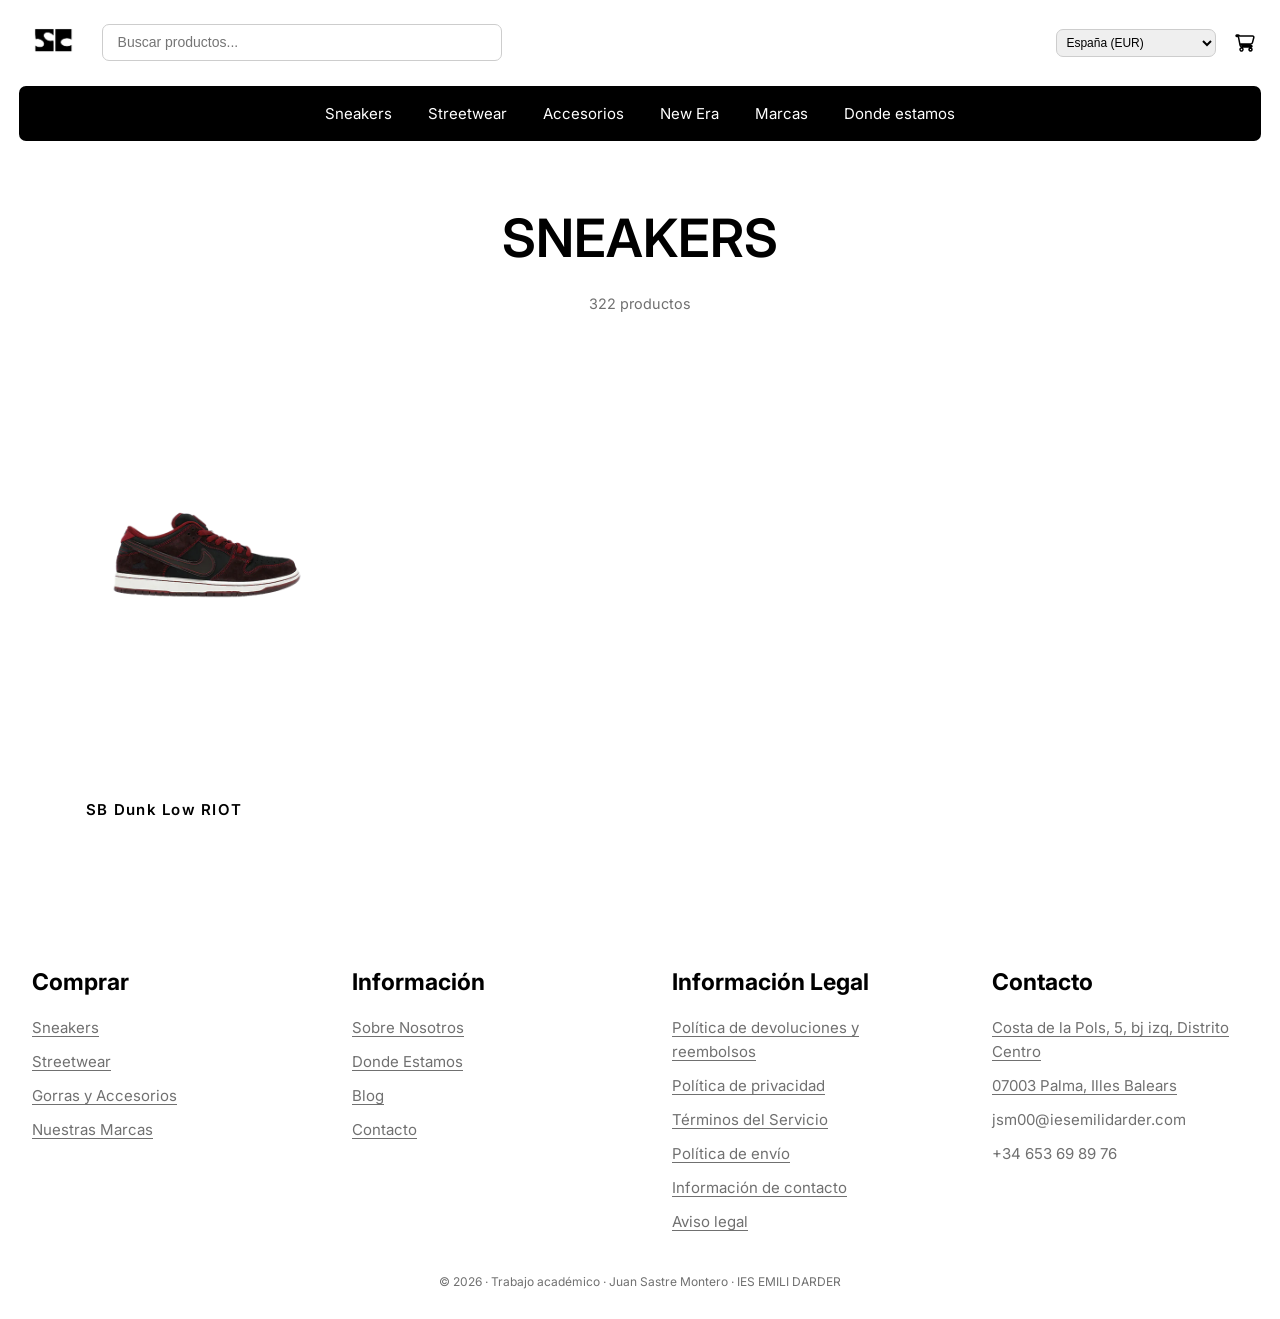
==== collections/collection.html @ 941a2f73 "cssSneakers" ====
<!doctype html>
<html lang="en">
  <head>
    <meta charset="UTF-8" />
    <meta
      name="viewport"
      content="width=device-width, initial-scale=1.0, user-scalable=no"
    />
    <title>Proyecto Juan Sastre Montero LLMM</title>
    <link rel="stylesheet" href="../css/styles.css" />
    <script defer src="js/app.js"></script>
  </head>
  <body>
    <!--HEADER-->
    <header>
      <!--divs de separación para estructura-->
      <div>
        <a href="../index.html"><img src="../img/logo.png" alt="logo" /></a>
        <input type="text" id="buscador" placeholder="Buscar productos..." />
      </div>
      <div>
        <!--Sin función (Probablemente lo hayan puesto porque tienen pensado expandirse en un futuro)-->
        <select name="pais" id="pais">
          <option value="">España (EUR)</option>
        </select>
        <a href=""><i class="fa-solid fa-cart-shopping"></i></a>
      </div>
    </header>
    <!--Div para estructurar-->
    <div class="centrado">
      <nav>
        <div class="elementoNav">
          <a href="#">Sneakers</a>
          <div class="submenu">
            <div>
              <h4>NIKE</h4>
              <a href="">Travis Scott</a>
              <a href="">Nocta</a>
              <a href="">Dunk low</a>
              <a href="">Dunk High</a>
              <a href="">Dunk SB</a>
              <a href="">Air force 1</a>
            </div>
            <div>
              <h4>YEEZY</h4>
              <a href="">350</a>
              <a href="">Slide</a>
              <a href="">Foam</a>
              <a href="">700</a>
            </div>
            <div>
              <h4>ADIDAS</h4>
              <a href="">Bad Bunny</a>
              <a href="">Gazelle</a>
              <a href="">Campus 00</a>
              <a href="">Handball Spezial</a>
              <a href="">Samba</a>
            </div>
            <div>
              <h4>JORDAN</h4>
              <a href="">Jordan 1</a>
              <a href="">Jordan 1 High</a>
              <a href="">Jordan 1 Mid</a>
              <a href="">Jordan 1 Low</a>
              <a href="">Jordan 4</a>
              <a href="">Jordan 3</a>
              <a href="">Jordan 11</a>
            </div>
          </div>
        </div>
        <div class="elementoNav"><a href="#">Streetwear</a></div>
        <div class="elementoNav"><a href="#">Accesorios</a></div>
        <div class="elementoNav"><a href="#">New Era</a></div>
        <div class="elementoNav"><a href="#">Marcas</a></div>
        <div class="elementoNav"><a href="#">Donde estamos</a></div>
      </nav>
    </div>
    <!--MAIN-->
    <main class="productosPage">
      <section class="sectionProductos">
        <div id="colection">
          <h1>SNEAKERS</h1>
          <p>322 productos</p>
        </div>

        <div class="productos">
          <article>
            <div class="contenedorOverflow">
              <img src="../img/Productos/dunk-riot.png" />
            </div>
            <div class="contenidoProd">
              <p>SB Dunk Low RIOT</p>
            </div>
          </article>
          
      </section>
    </main>

    <!--FOOTER-->
    <footer>
      <div>
        <h3>Comprar</h3>
        <a href="">Sneakers</a>
        <a href="">Streetwear</a>
        <a href="">Gorras y Accesorios</a>
        <a href="">Nuestras Marcas</a>
      </div>

      <div>
        <h3>Información</h3>
        <a href="">Sobre Nosotros</a>
        <a href="">Donde Estamos</a>
        <a href="">Blog</a>
        <a href="">Contacto</a>
      </div>

      <div>
        <h3>Información Legal</h3>
        <a href="">Política de devoluciones y reembolsos</a>
        <a href="">Política de privacidad</a>
        <a href="">Términos del Servicio</a>
        <a href="">Política de envío</a>
        <a href="">Información de contacto</a>
        <a href="">Aviso legal</a>
      </div>

      <div>
        <h3>Contacto</h3>
        <a href="">Costa de la Pols, 5, bj izq, Distrito Centro</a>
        <a href="">07003 Palma, Illes Balears</a>
        <p>jsm00@iesemilidarder.com</p>
        <p>+34 653 69 89 76</p>
      </div>
    </footer>
    <div id="final">
      © 2026 · Trabajo académico · Juan Sastre Montero · IES EMILI DARDER
    </div>
  </body>
</html>
---- css/styles.css ----
@import url(https://cdnjs.cloudflare.com/ajax/libs/font-awesome/6.7.2/css/all.min.css);
@font-face {
    font-family: "Inter";
    src: url(../fonts/Inter/Inter-VariableFont_opsz\,wght.ttf);
}
*{
    margin: 0;
    padding: 0;
    box-sizing: border-box;
}
body{
    font-family: Inter;
}
a{
    text-decoration: none;
    color: #000000;
}
/*Definición de variables*/
:root{
    --borde: #cdcdcd;
    --radioBorde: 7px;
}

/*Esilos generales*/
.centrado{
    display: flex;
    justify-content: center;
    align-items: center;
}

.fondoBlur{
    display: flex;
    justify-content: center;
    align-items: center;

    position: relative;
    height: 100vh;
    img{
        height: 100%;
        width: 100%;
    }
    .blur{
        display: flex;
        flex-direction: column;
        align-items: center;
        justify-content: center;

        background-color: rgba(0, 0, 0, 0.8);
        backdrop-filter: blur(10px); /*Efecto blur del contenedor transparente*/
        width: 59%;
        padding: 2% 3%;
        border-radius: 20px;

        color: #ffffff;
        font-family: Inter;
        text-align: center;

        h1{
            font-size: 3rem;
            margin-bottom: 3%;
        }
        h2{
            font-size: 1.25rem;
            color: #ff6b35;
            margin-bottom: 3%;
        }
        p{
            font-size: 13px;
            text-align: justify;
            line-height: 150%;
            margin-bottom: 20px;
        }
        div{
            display: flex;
            gap: 10px;
            .btnNaranja{
                background-color: #ff6b35;
                border: none;

                transition: 0.25s;
                &:hover{
                    border: none;
                    background-color: #ff6b35;
                    box-shadow: 0px 5px 25px 0px rgba(255,107,53,0.43);
                }
            }
            button{
                color: #ffffff;
                font-size: 10px;
                font-weight:bold;

                background-color: rgba(0, 0, 0, 0);
                border: 2.5px solid #909090;
                padding: 10px 20px;
                border-radius: 5px;
                cursor: pointer;

                transition: 0.25s;
                &:hover{
                    border: 2.5px solid #d2d2d2;
                    background-color: rgba(187, 187, 187, 0.1);
                    transform: translateY(-2px); 
                }
            }
        }
    }
}

.slidesBtns{
    display: flex;
    gap: 10px;

    position: absolute;
    bottom: 5%;
    
    width: 60px;
    input{
        appearance: none; /*Quitar el estilo nativo*/
        width: 12px;
        height: 12px;
        border-radius: 50px;
        background-color: rgba(255, 255, 255, 0.5);
        cursor: pointer;
        
        transition: 0.25s;
        &:checked {
            background-color: #ffffff;
            width: 40px;
            border-radius: 30px;
        }
    }
}

.sectionProductos{
    font-family: Inter;
    padding: 2% 4%;
    position: relative;
    overflow: hidden;
    margin-bottom: 2%;
    width: 100%;
    h1{
        font-size: 36px;
    }
    .drch{
        right: 2%;
    }
    .izq{
        left: 2%;
    }
    button{
        position: absolute;
        z-index: 15;
        top: 45%;

        border-radius: 50%;
        border: none;
        padding: 1% 1.30%;
        background-color: #ffffff;
        box-shadow: 0px 0px 7px -4px #000000;
        cursor: pointer;
        
        font-size: 18px;
        transition: 0.25s;
        &:hover{
            background-color: #000000;
            color: #ffffff;
        }
    }
    .productos{
        display: flex;
        justify-content: center;
        align-items: center;
        gap: 1.5%;
        padding: 20px;
        
        article{
            flex-basis: 25%;
            img{
                object-fit: contain;
            }
            &:hover img{ /*Para efecto sobre articulo y no solo sobre imagen*/
                transform: scale(1.055) translateY(-5px);

            }
            &:hover .contenidoProd{
                transform: translateY(-5px);
            }
            .contenedorOverflow{
                height: 50vh;
            }
            .contenidoProd{
                height: 10vh;
                margin-left: 15px;
                padding-top: 20px;
                font-size: 15px;
                line-height: 25px;
                transition: 0.25s;
            }
        }
    }
    
}

.contenedorOverflow{
    /*Hay que definir dimensiones del contenedor cuando se use*/
    overflow: hidden;
    width: 100%;
    img{
        height: 100%;
        width: 100%;
        object-fit: cover;
        transition: 0.5s;
        &:hover{ 
            transform: scale(1.075);
        }
    }
}

/*HEADER*/
header{
    display: flex;
    justify-content: space-between;
    align-items: center;

    padding: 1% 2%;
    /*Estilos comunes en los dos divs del header*/
    div{
        display: flex;
        align-items: center;
        gap: 20px;
    }
    
    /*Estilos concretos de cada elemento*/
    img{
        width: 3.5rem;
    }   
    input{
        width: 25rem;
        border: 1px solid var(--borde);
        border-radius: 7px;
        padding: 10px 15px;
        &::placeholder{
            font-size: 14px
        }
    }
    select{
        border: 1px solid var(--borde);
        border-radius: var(--radioBorde);
        padding: 5px;
        width: 10rem;
        font-size: 12px;
        
    }
    i{ /*Estilo porque el "regular" de fontawesome es de pago*/
        color: white;
        -webkit-text-stroke: 1.5px black
    }
}

/*NAV*/
nav{
    display: flex;
    justify-content: center;
    align-items: center;

    flex-basis: 97%;
    background-color: black;
    border-radius: var(--radioBorde);
    margin-bottom: 15px;
    
    .elementoNav{
        display: flex;
        flex-direction: column;
        align-items: center;
        justify-content: center;

        transition: 0.25s;
        position: relative;
        a{
            font-size: 15px;
            font-family: Inter;
            color: white;
            padding: 18px;
        }

        &:hover{
            background-color: #333333;   
        }

        .submenu{
            position: absolute;
            top: 100%;
            z-index: 15;

            display: grid;
            grid-template-columns: 1fr 1fr;
            gap: 20px;
            
            width: 30rem;
            padding: 30px;
            background-color: #ffffff;
            opacity: 0;
            border-radius: 15px;

            font-family: Inter;
            letter-spacing: 1.1px;

            transition: 0.25s;
            transform: translateY(0);
            visibility: hidden;

            h4{
                font-size: 13px;
                margin-bottom: 20px;
            }
            a{
                display: block;
                padding: 5px 0;
                margin-bottom: 10px;
                width: fit-content;

                font-size: 14px;
                color: #707070;

                transform: translateX(0);
                transition: 0.25s;
                &:hover{
                    transform: translate(4px);
                    color: #000000;
                }
            }
        }
        &:hover .submenu{
            visibility: visible;
            opacity: 1;
            transform: translateY(10px);
        }
    }
}

/*MAIN*/
#intro.fondoBlur{
    background: no-repeat center/cover;
    transition: 1s;
}
.parte1Marcas{
    display: flex;
    width: 100%;
    height: 95vh;
    margin-bottom: 30px;
    font-family: Inter;
    letter-spacing: 2px;
    
    .contenedorOverflow{
        height: 85vh;
    }

    .contenidoMarca{
        margin: 5% 7%;
        h3{
            font-size: 14px;
            margin-bottom: 10px;
        }
        p{
            font-size: 13px;
            color: #909090;
        }
    }

}

.parte2Marcas{
    display: flex;
    
    height: 129vh;
    width: 100%;
    .contenedorOverflow{
        flex-basis: 50%;
    }
    .gorras{
        display: grid;
        grid-template-columns: 1fr 1fr;
        justify-content: space-between;

        flex-basis: 50%;
        height: 100%;
        padding: 25px;

        a{
            margin-bottom: 5rem;
        }
        p{
            font-family: Inter;
            font-size: 13px;
            letter-spacing: 1.25px;
        }
        .precio{
            margin-top: 15px;
            font-weight: bold;
        }
    }
}

#blog.fondoBlur{
    background: url(../img/blur3.png) no-repeat center/cover;
}

/*FOOTER*/
footer{
    display: flex;
    justify-content: space-around;

    margin-top: 35px;
    font-family: Inter;
    div{
        display: flex;
        flex-direction: column;

        flex-basis: 20%;
        h3{
            font-size: 23px;
            margin-bottom: 20px;
        }
        p, a{
            margin-bottom: 10px;
            font-size: 15px;
            line-height: 1.5rem;
            color: #707070;
        }
        a{
            width: fit-content;
            text-decoration:underline;
            text-underline-offset: 3px;
            transition: 0.2s;
            &:hover{
                color: #000000;
                text-decoration-thickness: 2px;
            }
        }
    }
}

#final{
    padding: 30px;
    font-family: Inter;
    font-size: 12px;
    color: #707070;
    text-align: center;
}

@media (max-width: 767px){  /*Ultimo*/
    header{
        padding: 3.5% 2%;
        img{
            width: 3rem;
        }
        /*Falta hacer menus "hamburguesa" con js*/
    }

    nav{
        display: none;
    }
    .fondoBlur{
        height: 50vh;

        .blur{
            width: 97%;
            height: fit-content;
            padding: 5%;
            
            h1{
                font-size: 1.85rem;
            }
            h2{
                font-size: 1rem;
            }
            p{
                font-size: 15px;
            }
            div{
                flex-direction: column;
                gap: 5px;
                button{
                    font-size: 9px;
                    padding: 8px 100px;
                    margin: 0;
                }
            }
        }
    }
}


/*PRODUCTOS*/
.productosPage{
    #colection{
        text-align: center;
        margin-bottom: 15px;
        h1{
            margin: 25px 0;
            font-size: 3.3rem;
            font-weight: 600;
        }
        p{
            font-size: 0.9em;
            color: #707070;
        }
    }
    .sectionProductos{
        .productos{
            display: grid;
            grid-template-columns: 1fr 1fr 1fr 1fr;
            article{
                transition: 0.25s;
                border-radius: var(--radioBorde);
                .contenidoProd{
                    padding: 0;
                    font-weight: 600;
                    letter-spacing: 1.25px;
                }
                &:hover{
                    box-shadow: 0px 0px 31px 5px rgba(0,0,0,0.11);
                }
            }
    }
}
}
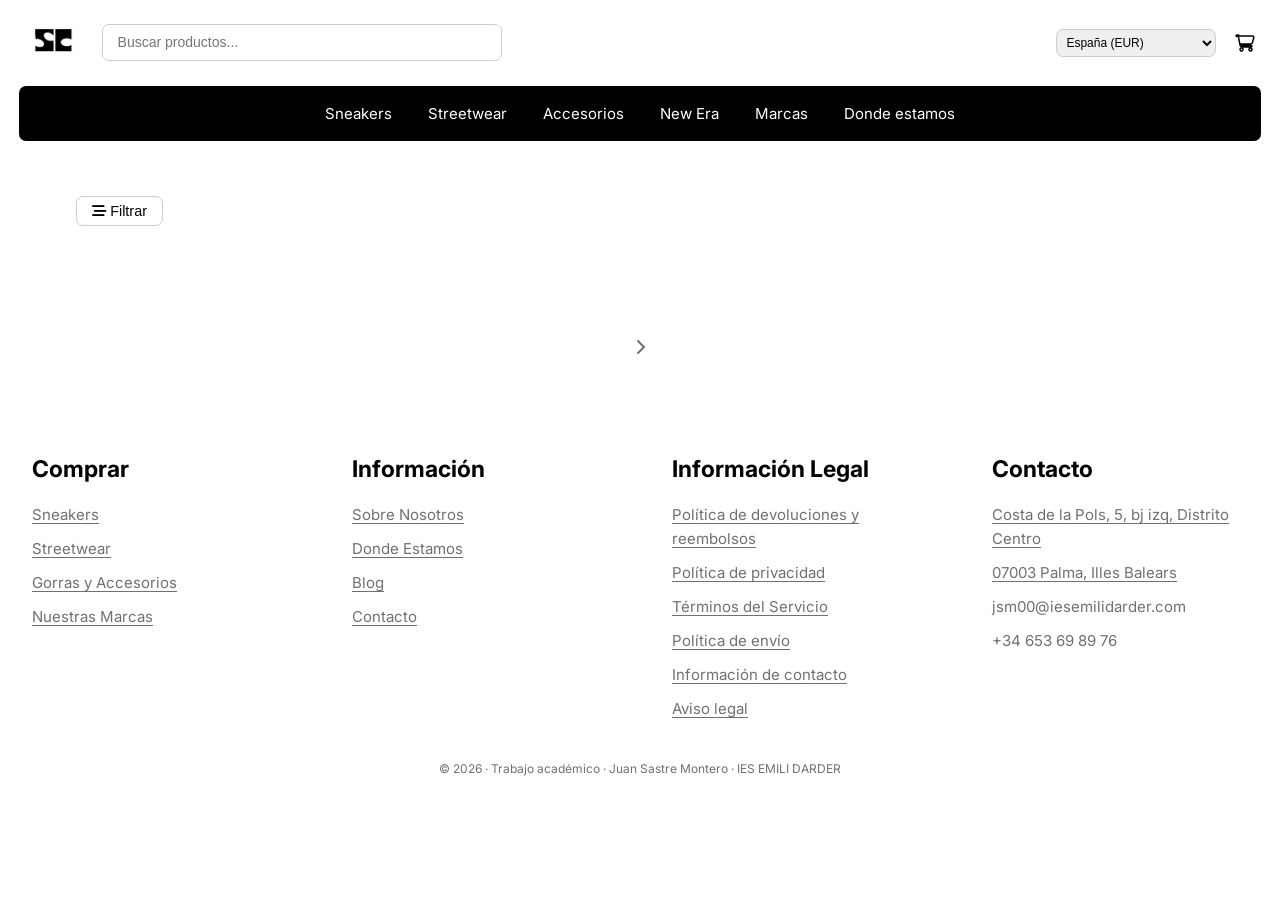
==== commit 936b60e5: "Inicio refactorización js" ====
--- a/collections/collection.html
+++ b/collections/collection.html
@@ -7,19 +7,51 @@
       content="width=device-width, initial-scale=1.0, user-scalable=no"
     />
     <title>Proyecto Juan Sastre Montero LLMM</title>
-    <link rel="stylesheet" href="../css/styles.css" />
-    <script defer src="js/app.js"></script>
+    <link rel="stylesheet" href="/css/styles.css" />
+    <script defer src="/js/app.js"></script>
   </head>
   <body>
+    <!--Menu filtrado-->
+    <div class="filterPage">
+      <div class="transparent"></div>
+      <div class="filterMenu">
+        <div id="filterHeader">
+          <p>Filtros</p>
+          <button id="exitFilter"><i class="fa-solid fa-x"></i></button>
+        </div>
+        <div>
+          <details id="disponibilidad">
+            <summary>DISPONIBILIDAD</summary>
+            <button onclick='stockFilter("in")'>En existencia</button>
+            <button onclick='stockFilter("notIn")'>Agotado</button>
+          </details>
+          <details id="talla">
+            <summary>TALLA</summary>
+            <button></button>
+            <button></button>
+          </details>
+          <details id="marca">
+            <summary>MARCA</summary>
+            <button></button>
+            <button></button>
+          </details>
+          <details id="precio">
+            <summary>PRECIO</summary>
+            <input type="number" id="minPrice" placeholder="Min">
+            <input type="number" id="maxPrice" placeholder="Max">
+          </details>
+        </div>
+        <button id="btn-aplicar-filtro">APPLY FILTER</button>
+      </div>
+    </div>
     <!--HEADER-->
     <header>
       <!--divs de separación para estructura-->
       <div>
-        <a href="../index.html"><img src="../img/logo.png" alt="logo" /></a>
-        <input type="text" id="buscador" placeholder="Buscar productos..." />
+        <a href="/index.html"><img src="/img/logo.png" alt="logo" /></a>
+        <input type="text" class="buscador" id="buscador" placeholder="Buscar productos..." />
       </div>
       <div>
-        <!--Sin función (Probablemente lo hayan puesto porque tienen pensado expandirse en un futuro)-->
         <select name="pais" id="pais">
           <option value="">España (EUR)</option>
         </select>
@@ -30,7 +62,9 @@
     <div class="centrado">
       <nav>
         <div class="elementoNav">
-          <a href="#">Sneakers</a>
+          <a href="/collections/collection.html?collection=sneakers"
+            >Sneakers</a
+          >
           <div class="submenu">
             <div>
               <h4>NIKE</h4>
@@ -68,32 +102,40 @@
             </div>
           </div>
         </div>
-        <div class="elementoNav"><a href="#">Streetwear</a></div>
-        <div class="elementoNav"><a href="#">Accesorios</a></div>
-        <div class="elementoNav"><a href="#">New Era</a></div>
-        <div class="elementoNav"><a href="#">Marcas</a></div>
-        <div class="elementoNav"><a href="#">Donde estamos</a></div>
+        <div class="elementoNav">
+          <a href="/collections/collection.html?collection=streetwear"
+            >Streetwear</a
+          >
+        </div>
+        <div class="elementoNav">
+          <a href="/collections/collection.html?collection=accesorios"
+            >Accesorios</a
+          >
+        </div>
+        <div class="elementoNav">
+          <a href="/collections/collection.html?collection=new era">New Era</a>
+        </div>
+        <div class="elementoNav"><a href="">Marcas</a></div>
+        <div class="elementoNav"><a href="">Donde estamos</a></div>
       </nav>
     </div>
     <!--MAIN-->
-    <main class="productosPage">
+    <main class="productosPage listadoProductos">
       <section class="sectionProductos">
         <div id="colection">
-          <h1>SNEAKERS</h1>
-          <p>322 productos</p>
+          <h1></h1>
+          <div>
+            <p></p>
+            <button id="btn-filtrar"><i class="fa-solid fa-bars-staggered"></i> Filtrar</button>
+          </div>
         </div>
 
-        <div class="productos">
-          <article>
-            <div class="contenedorOverflow">
-              <img src="../img/Productos/dunk-riot.png" />
-            </div>
-            <div class="contenidoProd">
-              <p>SB Dunk Low RIOT</p>
-            </div>
-          </article>
-          
+        <div class="productos"></div>
       </section>
+      <div class="paginas">
+
+        <button><i class="fa-solid fa-chevron-right"></i></button>
+      </div>
     </main>
 
     <!--FOOTER-->
--- a/css/styles.css
+++ b/css/styles.css
@@ -10,6 +10,7 @@
 }
 body{
     font-family: Inter;
+    /*overflow: hidden;*/
 }
 a{
     text-decoration: none;
@@ -22,6 +23,16 @@
 }
 
 /*Esilos generales*/
+.buscador{
+    width: 25rem;
+    border: 1px solid var(--borde);
+    border-radius: 7px;
+    padding: 10px 15px;
+    &::placeholder{
+        font-size: 14px
+    }
+}
+
 .centrado{
     display: flex;
     justify-content: center;
@@ -102,6 +113,53 @@
                     transform: translateY(-2px); 
                 }
             }
+        }
+    }
+}
+
+.listadoProductos{
+    .sectionProductos{
+        .productos{
+            display: grid;
+            grid-template-columns: 1fr 1fr 1fr 1fr;
+            article{
+                transition: 0.25s;
+                border-radius: 15px;
+                .contenidoProd{
+                    height: 16vh;
+                    padding: 15px 0;
+                    font-weight: 600;
+                    letter-spacing: 1.25px;
+                }
+                &:hover{
+                    box-shadow: 0px 0px 31px 5px rgba(0,0,0,0.11);
+                }
+            }
+        }
+    }
+    .paginas{
+        display: flex;
+        justify-content: center;
+        gap:30px;
+        margin-bottom: 7%;
+        button{
+            box-sizing: border-box;
+            border: none;
+            border-bottom: 1.5px solid transparent;
+            padding: 7px;
+            background-color: white;
+            font-size: 1rem;
+            color: #707070;
+            &:hover{
+                cursor: pointer;
+                color: #000000;
+                border-bottom: 1.5px solid black;
+            }
+        }
+        .active{
+            cursor: pointer;
+            color: #000000;
+            border-bottom: 1.5px solid black;
         }
     }
 }
@@ -147,7 +205,7 @@
     .izq{
         left: 2%;
     }
-    button{
+    .izq, .drch{
         position: absolute;
         z-index: 15;
         top: 45%;
@@ -216,6 +274,43 @@
     }
 }
 
+#btn-filtrar{
+    background-color: transparent;
+    padding: 6px 15px;
+    border: 1px solid var(--borde);
+    border-radius: var(--radioBorde);
+    font-size: 0.9rem;
+
+    cursor: pointer;
+    transition: 0.25s;
+    &:hover{
+        background-color: #f3f2f2;
+        border: 1px solid #838383;
+    }
+}
+
+.filterPage{
+    display: flex;
+    position: absolute;
+    z-index: 100;
+    width: 100%;
+    visibility: hidden;
+    .transparent{
+        flex-basis: 61.25%;
+        height: 100vh;
+        background-color: transparent;
+    }
+    .filterMenu{
+        background-color: #ffffff;
+        flex-basis: 38.75%;
+        box-shadow: 0px 0px 31px 5px rgba(0,0,0,0.11);
+        padding: 15px;
+        #filterHeader{
+            display: flex;
+            justify-content: space-between;
+        }
+    }
+}
 /*HEADER*/
 header{
     display: flex;
@@ -234,15 +329,6 @@
     img{
         width: 3.5rem;
     }   
-    input{
-        width: 25rem;
-        border: 1px solid var(--borde);
-        border-radius: 7px;
-        padding: 10px 15px;
-        &::placeholder{
-            font-size: 14px
-        }
-    }
     select{
         border: 1px solid var(--borde);
         border-radius: var(--radioBorde);
@@ -301,11 +387,12 @@
             background-color: #ffffff;
             opacity: 0;
             border-radius: 15px;
+            box-shadow: 0px 0px 31px 5px rgba(0,0,0,0.11);
 
             font-family: Inter;
             letter-spacing: 1.1px;
 
-            transition: 0.25s;
+            transition: 0.2s;
             transform: translateY(0);
             visibility: hidden;
 
@@ -340,7 +427,7 @@
 
 /*MAIN*/
 #intro.fondoBlur{
-    background: no-repeat center/cover;
+    background: url(../img/principal1.png) no-repeat center/cover;
     transition: 1s;
 }
 .parte1Marcas{
@@ -448,81 +535,46 @@
     text-align: center;
 }
 
-@media (max-width: 767px){  /*Ultimo*/
-    header{
-        padding: 3.5% 2%;
-        img{
-            width: 3rem;
-        }
-        /*Falta hacer menus "hamburguesa" con js*/
-    }
-
-    nav{
-        display: none;
-    }
-    .fondoBlur{
-        height: 50vh;
-
-        .blur{
-            width: 97%;
-            height: fit-content;
-            padding: 5%;
-            
-            h1{
-                font-size: 1.85rem;
-            }
-            h2{
-                font-size: 1rem;
-            }
-            p{
-                font-size: 15px;
-            }
-            div{
-                flex-direction: column;
-                gap: 5px;
-                button{
-                    font-size: 9px;
-                    padding: 8px 100px;
-                    margin: 0;
-                }
-            }
-        }
-    }
-}
-
-
-/*PRODUCTOS*/
+/*COLLECTIONS*/
 .productosPage{
     #colection{
-        text-align: center;
         margin-bottom: 15px;
         h1{
-            margin: 25px 0;
-            font-size: 3.3rem;
+            margin-bottom: 15px;
+            font-size: 2rem;
             font-weight: 600;
         }
-        p{
-            font-size: 0.9em;
-            color: #707070;
-        }
-    }
-    .sectionProductos{
-        .productos{
-            display: grid;
-            grid-template-columns: 1fr 1fr 1fr 1fr;
-            article{
-                transition: 0.25s;
-                border-radius: var(--radioBorde);
-                .contenidoProd{
-                    padding: 0;
-                    font-weight: 600;
-                    letter-spacing: 1.25px;
-                }
-                &:hover{
-                    box-shadow: 0px 0px 31px 5px rgba(0,0,0,0.11);
-                }
-            }
-    }
-}
-}
-
+        div{
+            margin-left: 5px;
+            display: flex;
+            align-items: center;
+            gap: 20px;
+
+            p{
+                font-size: 0.9em;
+                color: #707070;
+            }
+        }
+    }
+}
+
+/*SEARCH*/
+#pagBusqueda{
+    h1{
+        margin: 4% 0 1% 0;
+        text-align: center;
+        font-weight: 600 ;
+    }
+    .buscador{
+        width: 45rem;
+        height: 7vh;
+        border-radius: 12px;
+        border: 1.4px solid black;
+        font-size: 1rem;
+    }
+    .noEncontrado{
+        margin-top: 1%;
+        font-size: 1.1rem;
+        color: #707070;
+    }
+}
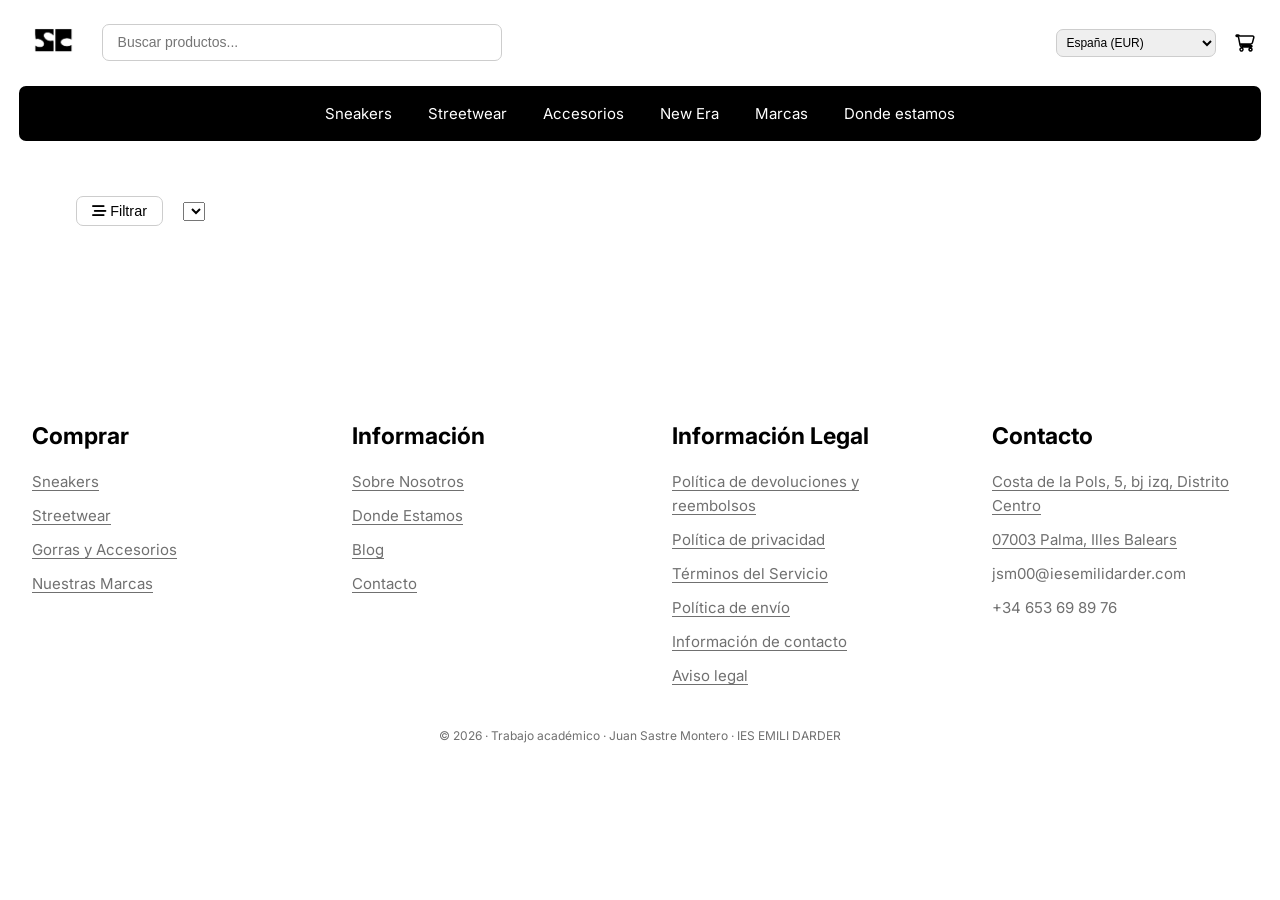
==== commit 52d2be4d: "filtro y cambios en el css" ====
--- a/collections/collection.html
+++ b/collections/collection.html
@@ -17,31 +17,33 @@
       <div class="filterMenu">
         <div id="filterHeader">
           <p>Filtros</p>
-          <button id="exitFilter"><i class="fa-solid fa-x"></i></button>
+          <button id="exitFilter" onclick="visibilityFilter('hidden')">
+            <i class="fa-solid fa-x"></i>
+          </button>
         </div>
         <div>
           <details id="disponibilidad">
             <summary>DISPONIBILIDAD</summary>
-            <button onclick='stockFilter("in")'>En existencia</button>
-            <button onclick='stockFilter("notIn")'>Agotado</button>
+            <button onclick="toggleFilter('stock', 'in', this)">
+              En existencia
+            </button>
+            <button onclick="toggleFilter('stock', 'notIn', this)">
+              Agotado
+            </button>
           </details>
           <details id="talla">
-            <summary>TALLA</summary>
-            <button></button>
-            <button></button>
           </details>
           <details id="marca">
-            <summary>MARCA</summary>
-            <button></button>
-            <button></button>
           </details>
           <details id="precio">
             <summary>PRECIO</summary>
-            <input type="number" id="minPrice" placeholder="Min">
-            <input type="number" id="maxPrice" placeholder="Max">
+            <input type="number" id="minPrice" placeholder="Min" />
+            <input type="number" id="maxPrice" placeholder="Max" />
           </details>
         </div>
-        <button id="btn-aplicar-filtro">APPLY FILTER</button>
+        <button id="btn-aplicar-filtro" onclick="applyFilter()">
+          APPLY FILTER
+        </button>
       </div>
     </div>
     <!--HEADER-->
@@ -49,7 +51,12 @@
       <!--divs de separación para estructura-->
       <div>
         <a href="/index.html"><img src="/img/logo.png" alt="logo" /></a>
-        <input type="text" class="buscador" id="buscador" placeholder="Buscar productos..." />
+        <input
+          type="text"
+          class="buscador"
+          id="buscador"
+          placeholder="Buscar productos..."
+        />
       </div>
       <div>
         <select name="pais" id="pais">
@@ -124,18 +131,18 @@
       <section class="sectionProductos">
         <div id="colection">
           <h1></h1>
-          <div>
+          <div class="productsMenu">
             <p></p>
-            <button id="btn-filtrar"><i class="fa-solid fa-bars-staggered"></i> Filtrar</button>
+            <button id="btn-filtrar" onclick="visibilityFilter('visible')">
+              <i class="fa-solid fa-bars-staggered"></i> Filtrar
+            </button>
+            <select name="Ordenar por..." id=""></select>
           </div>
         </div>
 
         <div class="productos"></div>
       </section>
-      <div class="paginas">
-
-        <button><i class="fa-solid fa-chevron-right"></i></button>
-      </div>
+      <div class="paginas"></div>
     </main>
 
     <!--FOOTER-->
--- a/css/styles.css
+++ b/css/styles.css
@@ -126,7 +126,6 @@
                 transition: 0.25s;
                 border-radius: 15px;
                 .contenidoProd{
-                    height: 16vh;
                     padding: 15px 0;
                     font-weight: 600;
                     letter-spacing: 1.25px;
@@ -230,6 +229,7 @@
         align-items: center;
         gap: 1.5%;
         padding: 20px;
+        height: fit-content;
         
         article{
             flex-basis: 25%;
@@ -247,7 +247,6 @@
                 height: 50vh;
             }
             .contenidoProd{
-                height: 10vh;
                 margin-left: 15px;
                 padding-top: 20px;
                 font-size: 15px;
@@ -273,19 +272,29 @@
         }
     }
 }
-
-#btn-filtrar{
-    background-color: transparent;
-    padding: 6px 15px;
-    border: 1px solid var(--borde);
-    border-radius: var(--radioBorde);
-    font-size: 0.9rem;
-
-    cursor: pointer;
-    transition: 0.25s;
-    &:hover{
-        background-color: #f3f2f2;
-        border: 1px solid #838383;
+.productsMenu{
+    margin-left: 5px;
+    margin-top: 15px;
+    display: flex;
+    align-items: center;
+    gap: 20px;
+    p{
+        font-size: 0.9em;
+        color: #707070;
+    }
+    #btn-filtrar{
+        background-color: transparent;
+        padding: 6px 15px;
+        border: 1px solid var(--borde);
+        border-radius: var(--radioBorde);
+        font-size: 0.9rem;
+    
+        cursor: pointer;
+        transition: 0.25s;
+        &:hover{
+            background-color: #f3f2f2;
+            border: 1px solid #838383;
+        }
     }
 }
 
@@ -309,6 +318,10 @@
             display: flex;
             justify-content: space-between;
         }
+    }
+    .active{
+        background-color: #000000;
+        color: #ffffff;
     }
 }
 /*HEADER*/
@@ -540,20 +553,8 @@
     #colection{
         margin-bottom: 15px;
         h1{
-            margin-bottom: 15px;
             font-size: 2rem;
             font-weight: 600;
-        }
-        div{
-            margin-left: 5px;
-            display: flex;
-            align-items: center;
-            gap: 20px;
-
-            p{
-                font-size: 0.9em;
-                color: #707070;
-            }
         }
     }
 }
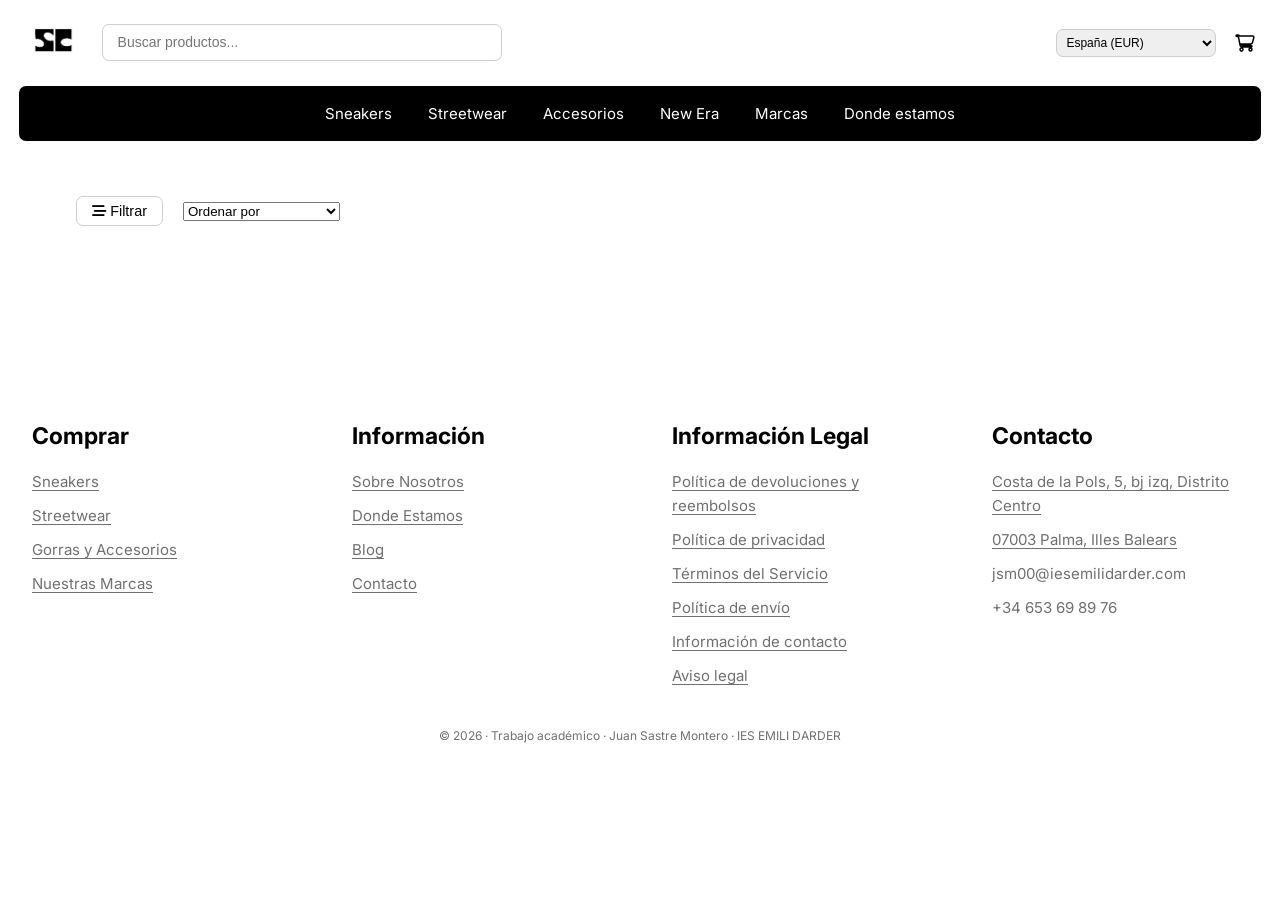
==== commit d3d951ac: "bloqueo pantalla filterMenu" ====
--- a/collections/collection.html
+++ b/collections/collection.html
@@ -59,7 +59,7 @@
         />
       </div>
       <div>
-        <select name="pais" id="pais">
+        <select id="pais">
           <option value="">España (EUR)</option>
         </select>
         <a href=""><i class="fa-solid fa-cart-shopping"></i></a>
@@ -136,7 +136,13 @@
             <button id="btn-filtrar" onclick="visibilityFilter('visible')">
               <i class="fa-solid fa-bars-staggered"></i> Filtrar
             </button>
-            <select name="Ordenar por..." id=""></select>
+            <select id="ordenar">
+                <option disabled selected hidden>Ordenar por</option>
+                <option value="az">Alfabéticamente A-Z</option>
+                <option value="za">Alfabéticamente Z-A</option>
+                <option value="min-max">Precio, menor a mayor</option>
+                <option value="max-min">Precio, mayor a menor</option>
+            </select>
           </div>
         </div>
 
--- a/css/styles.css
+++ b/css/styles.css
@@ -10,7 +10,7 @@
 }
 body{
     font-family: Inter;
-    /*overflow: hidden;*/
+    overflow: auto;
 }
 a{
     text-decoration: none;
@@ -126,6 +126,7 @@
                 transition: 0.25s;
                 border-radius: 15px;
                 .contenidoProd{
+                    height: 16vh;
                     padding: 15px 0;
                     font-weight: 600;
                     letter-spacing: 1.25px;
@@ -229,7 +230,6 @@
         align-items: center;
         gap: 1.5%;
         padding: 20px;
-        height: fit-content;
         
         article{
             flex-basis: 25%;
@@ -247,6 +247,7 @@
                 height: 50vh;
             }
             .contenidoProd{
+                height: 10vh;
                 margin-left: 15px;
                 padding-top: 20px;
                 font-size: 15px;
@@ -300,7 +301,7 @@
 
 .filterPage{
     display: flex;
-    position: absolute;
+    position: fixed;
     z-index: 100;
     width: 100%;
     visibility: hidden;
